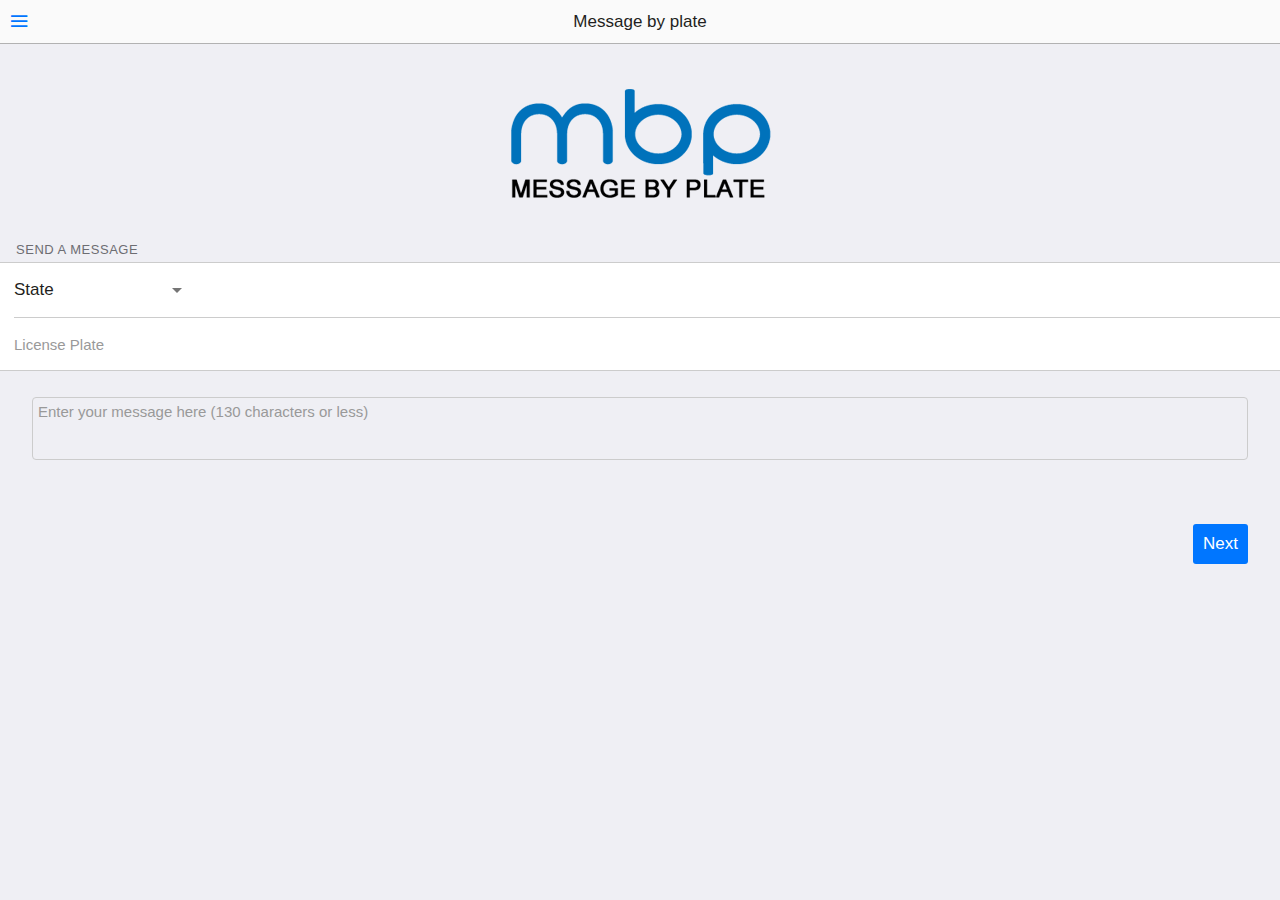
==== index.html @ 052cdfd3 "first public view" ====
<!DOCTYPE html><html><head><meta charset=utf-8><meta http-equiv=X-UA-Compatible content="IE=edge"><meta name=viewport content="width=device-width,initial-scale=1"><title>MBP</title><link rel=icon type=image/png sizes=32x32 href=/static/img/icons/favicon-32x32.png><link rel=icon type=image/png sizes=16x16 href=/static/img/icons/favicon-16x16.png><!--[if IE]><link rel="shortcut icon" href="/static/img/icons/favicon.ico"><![endif]--><link rel=manifest href=/static/manifest.json><meta name=theme-color content=#4DBA87><meta name=apple-mobile-web-app-capable content=yes><meta name=apple-mobile-web-app-status-bar-style content=black><meta name=apple-mobile-web-app-title content=MBP><link rel=apple-touch-icon href=/static/img/icons/apple-touch-icon-152x152.png><meta name=msapplication-TileImage content=/static/img/icons/msapplication-icon-144x144.png><meta name=msapplication-TileColor content=#000000><link rel=preload href=/static/js/vendor.ee307e631fe07a183f0b.js as=script><link rel=preload href=/static/js/app.489ee7864cfc03c7697a.js as=script><link rel=preload href=/static/css/app.347d442f0e834002e05e107c2a48338e.css as=style><link rel=preload href=/static/js/manifest.03b78d4e349f133a23ed.js as=script><link rel=stylesheet href=static/css/spinner.css><link href=/static/css/app.347d442f0e834002e05e107c2a48338e.css rel=stylesheet></head><body><div id=app><div class=spinner-container><div class=spinner><div class=bounce1></div><div class=bounce2></div><div class=bounce3></div></div><p>loading ..</p></div></div><script>(function() {
      'use strict';

      // Check to make sure service workers are supported in the current browser,
      // and that the current page is accessed from a secure origin. Using a
      // service worker from an insecure origin will trigger JS console errors.
      const isLocalhost = Boolean(window.location.hostname === 'localhost' ||
        // [::1] is the IPv6 localhost address.
        window.location.hostname === '[::1]' ||
        // 127.0.0.1/8 is considered localhost for IPv4.
        window.location.hostname.match(
          /^127(?:\.(?:25[0-5]|2[0-4][0-9]|[01]?[0-9][0-9]?)){3}$/
        )
      );
      
      window.addEventListener('load', function() {
        if ('serviceWorker' in navigator &&
          (window.location.protocol === 'https:' || isLocalhost)) {
          navigator.serviceWorker.register('service-worker.js')
            .then(function(registration) {
              // updatefound is fired if service-worker.js changes.
              registration.onupdatefound = function() {
                // updatefound is also fired the very first time the SW is installed,
                // and there's no need to prompt for a reload at that point.
                // So check here to see if the page is already controlled,
                // i.e. whether there's an existing service worker.
                if (navigator.serviceWorker.controller) {
                  // The updatefound event implies that registration.installing is set
                  const installingWorker = registration.installing;

                  installingWorker.onstatechange = function() {
                    switch (installingWorker.state) {
                      case 'installed':
                        // At this point, the old content will have been purged and the
                        // fresh content will have been added to the cache.
                        // It's the perfect time to display a "New content is
                        // available; please refresh." message in the page's interface.
                        break;

                      case 'redundant':
                        throw new Error('The installing ' +
                          'service worker became redundant.');

                      default:
                        // Ignore
                    }
                  };
                }
              };
            }).catch(function(e) {
              console.error('Error during service worker registration:', e);
            });
        }
      });
    })();</script><script type=text/javascript src=/static/js/manifest.03b78d4e349f133a23ed.js></script><script type=text/javascript src=/static/js/vendor.ee307e631fe07a183f0b.js></script><script type=text/javascript src=/static/js/app.489ee7864cfc03c7697a.js></script></body></html>
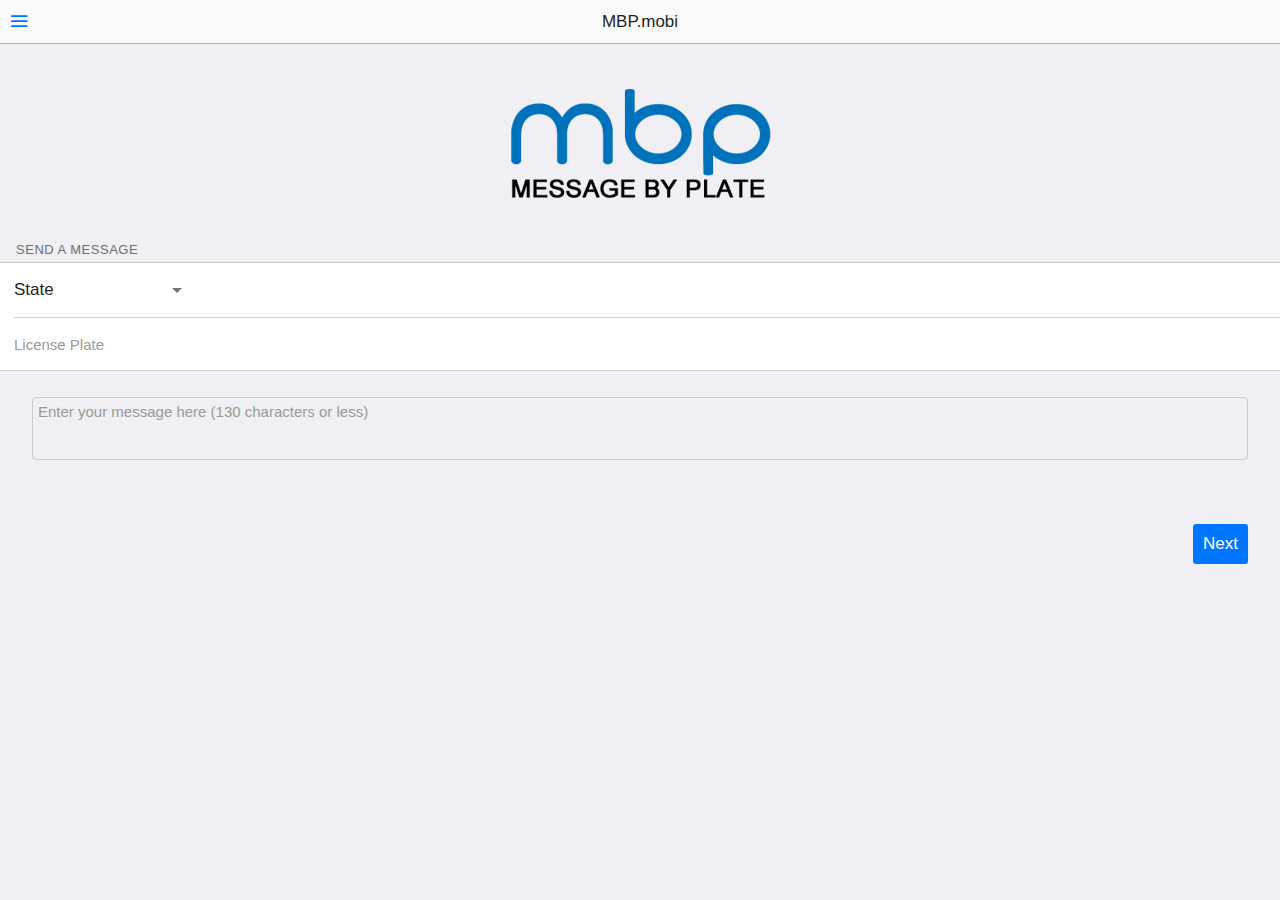
==== commit cb66f647: "20180408" ====
--- a/index.html
+++ b/index.html
@@ -1,4 +1,4 @@
-<!DOCTYPE html><html><head><meta charset=utf-8><meta http-equiv=X-UA-Compatible content="IE=edge"><meta name=viewport content="width=device-width,initial-scale=1"><title>MBP</title><link rel=icon type=image/png sizes=32x32 href=/static/img/icons/favicon-32x32.png><link rel=icon type=image/png sizes=16x16 href=/static/img/icons/favicon-16x16.png><!--[if IE]><link rel="shortcut icon" href="/static/img/icons/favicon.ico"><![endif]--><link rel=manifest href=/static/manifest.json><meta name=theme-color content=#4DBA87><meta name=apple-mobile-web-app-capable content=yes><meta name=apple-mobile-web-app-status-bar-style content=black><meta name=apple-mobile-web-app-title content=MBP><link rel=apple-touch-icon href=/static/img/icons/apple-touch-icon-152x152.png><meta name=msapplication-TileImage content=/static/img/icons/msapplication-icon-144x144.png><meta name=msapplication-TileColor content=#000000><link rel=preload href=/static/js/vendor.ee307e631fe07a183f0b.js as=script><link rel=preload href=/static/js/app.489ee7864cfc03c7697a.js as=script><link rel=preload href=/static/css/app.347d442f0e834002e05e107c2a48338e.css as=style><link rel=preload href=/static/js/manifest.03b78d4e349f133a23ed.js as=script><link rel=stylesheet href=static/css/spinner.css><link href=/static/css/app.347d442f0e834002e05e107c2a48338e.css rel=stylesheet></head><body><div id=app><div class=spinner-container><div class=spinner><div class=bounce1></div><div class=bounce2></div><div class=bounce3></div></div><p>loading ..</p></div></div><script>(function() {
+<!DOCTYPE html><html><head><meta charset=utf-8><meta http-equiv=X-UA-Compatible content="IE=edge"><meta name=viewport content="width=device-width,initial-scale=1"><title>MBP</title><link rel=icon type=image/png sizes=32x32 href=/static/img/icons/favicon-32x32.png><link rel=icon type=image/png sizes=16x16 href=/static/img/icons/favicon-16x16.png><!--[if IE]><link rel="shortcut icon" href="/static/img/icons/favicon.ico"><![endif]--><link rel=manifest href=/static/manifest.json><meta name=theme-color content=#4DBA87><meta name=apple-mobile-web-app-capable content=yes><meta name=apple-mobile-web-app-status-bar-style content=black><meta name=apple-mobile-web-app-title content=MBP><link rel=apple-touch-icon href=/static/img/icons/apple-touch-icon-152x152.png><meta name=msapplication-TileImage content=/static/img/icons/msapplication-icon-144x144.png><meta name=msapplication-TileColor content=#000000><link rel=preload href=/static/js/app.8456454510e84341d771.js as=script><link rel=preload href=/static/css/app.2dcddd8fe4823d4a5659d18a5406e0ba.css as=style><link rel=preload href=/static/js/vendor.1fafdffbcad2502ffdbd.js as=script><link rel=preload href=/static/js/manifest.9a119ef703cec59dcbff.js as=script><link rel=stylesheet href=static/css/spinner.css><link href=/static/css/app.2dcddd8fe4823d4a5659d18a5406e0ba.css rel=stylesheet></head><body><div id=app><div class=spinner-container><div class=spinner><div class=bounce1></div><div class=bounce2></div><div class=bounce3></div></div><p>loading ..</p></div></div><script>(function() {
       'use strict';
 
       // Check to make sure service workers are supported in the current browser,
@@ -52,4 +52,4 @@
             });
         }
       });
-    })();</script><script type=text/javascript src=/static/js/manifest.03b78d4e349f133a23ed.js></script><script type=text/javascript src=/static/js/vendor.ee307e631fe07a183f0b.js></script><script type=text/javascript src=/static/js/app.489ee7864cfc03c7697a.js></script></body></html>+    })();</script><script type=text/javascript src=/static/js/manifest.9a119ef703cec59dcbff.js></script><script type=text/javascript src=/static/js/vendor.1fafdffbcad2502ffdbd.js></script><script type=text/javascript src=/static/js/app.8456454510e84341d771.js></script></body></html>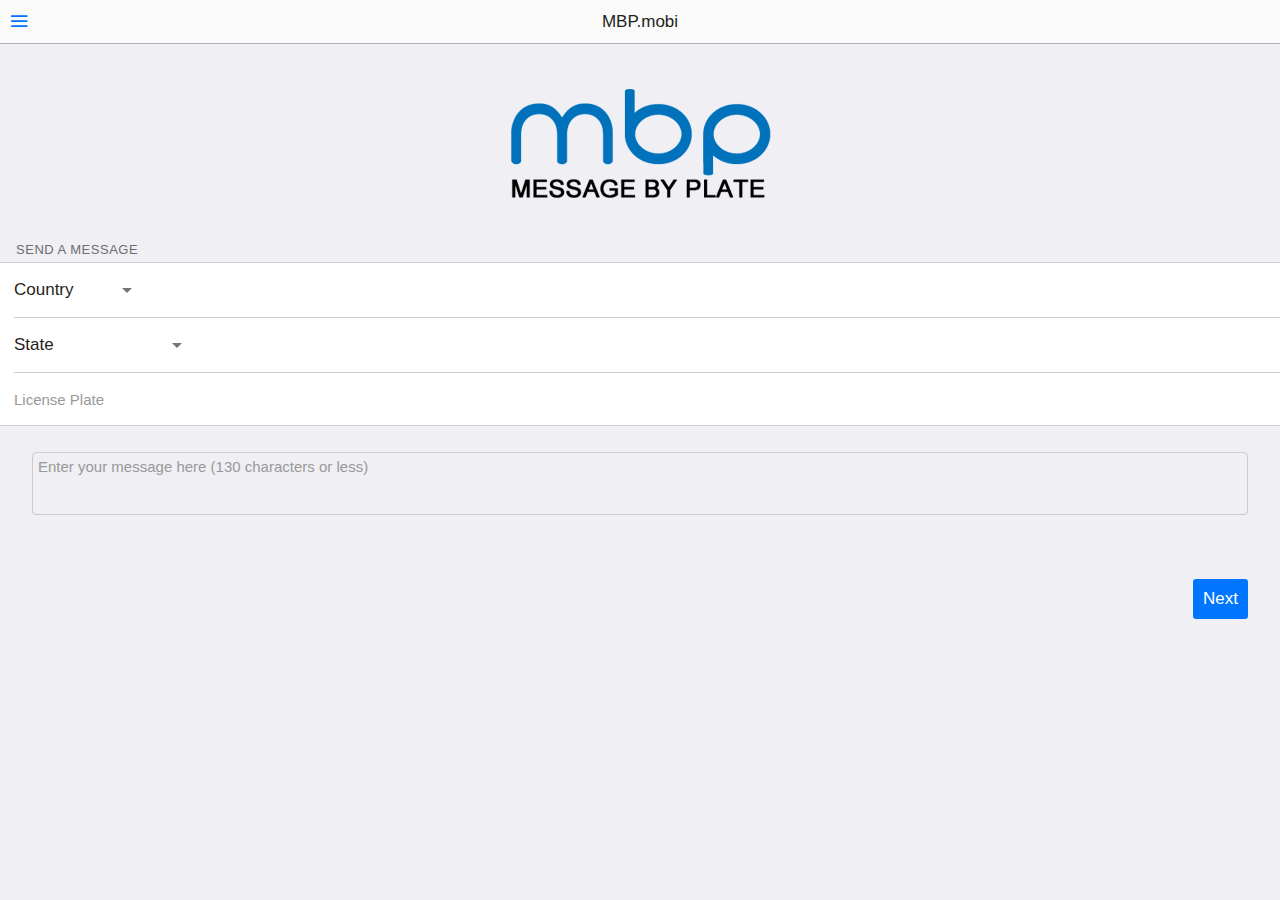
==== commit 8c28195b: "1525760520" ====
--- a/index.html
+++ b/index.html
@@ -1,4 +1,4 @@
-<!DOCTYPE html><html><head><meta charset=utf-8><meta http-equiv=X-UA-Compatible content="IE=edge"><meta name=viewport content="width=device-width,initial-scale=1"><title>MBP</title><link rel=icon type=image/png sizes=32x32 href=/static/img/icons/favicon-32x32.png><link rel=icon type=image/png sizes=16x16 href=/static/img/icons/favicon-16x16.png><!--[if IE]><link rel="shortcut icon" href="/static/img/icons/favicon.ico"><![endif]--><link rel=manifest href=/static/manifest.json><meta name=theme-color content=#4DBA87><meta name=apple-mobile-web-app-capable content=yes><meta name=apple-mobile-web-app-status-bar-style content=black><meta name=apple-mobile-web-app-title content=MBP><link rel=apple-touch-icon href=/static/img/icons/apple-touch-icon-152x152.png><meta name=msapplication-TileImage content=/static/img/icons/msapplication-icon-144x144.png><meta name=msapplication-TileColor content=#000000><link rel=preload href=/static/js/app.8456454510e84341d771.js as=script><link rel=preload href=/static/css/app.2dcddd8fe4823d4a5659d18a5406e0ba.css as=style><link rel=preload href=/static/js/vendor.1fafdffbcad2502ffdbd.js as=script><link rel=preload href=/static/js/manifest.9a119ef703cec59dcbff.js as=script><link rel=stylesheet href=static/css/spinner.css><link href=/static/css/app.2dcddd8fe4823d4a5659d18a5406e0ba.css rel=stylesheet></head><body><div id=app><div class=spinner-container><div class=spinner><div class=bounce1></div><div class=bounce2></div><div class=bounce3></div></div><p>loading ..</p></div></div><script>(function() {
+<!DOCTYPE html><html><head><meta charset=utf-8><meta http-equiv=X-UA-Compatible content="IE=edge"><meta name=viewport content="width=device-width,initial-scale=1"><title>MBP</title><link rel=icon type=image/png sizes=32x32 href=/static/img/icons/favicon-32x32.png><link rel=icon type=image/png sizes=16x16 href=/static/img/icons/favicon-16x16.png><!--[if IE]><link rel="shortcut icon" href="/static/img/icons/favicon.ico"><![endif]--><link rel=manifest href=/static/manifest.json><meta name=theme-color content=#4DBA87><meta name=apple-mobile-web-app-capable content=yes><meta name=apple-mobile-web-app-status-bar-style content=black><meta name=apple-mobile-web-app-title content=MBP><link rel=apple-touch-icon href=/static/img/icons/apple-touch-icon-152x152.png><meta name=msapplication-TileImage content=/static/img/icons/msapplication-icon-144x144.png><meta name=msapplication-TileColor content=#000000><link rel=preload href=/static/js/app.369161222d0ae316b8d4.js as=script><link rel=preload href=/static/css/app.195c46fa84e85587c0f4f52a1771f212.css as=style><link rel=preload href=/static/js/vendor.9c3d2b42b4a1143fe758.js as=script><link rel=preload href=/static/js/manifest.6d2677b7e55f31be4e99.js as=script><link rel=stylesheet href=static/css/spinner.css><link href=/static/css/app.195c46fa84e85587c0f4f52a1771f212.css rel=stylesheet></head><body><div id=app><div class=spinner-container><div class=spinner><div class=bounce1></div><div class=bounce2></div><div class=bounce3></div></div><p>loading ..</p></div></div><script>(function() {
       'use strict';
 
       // Check to make sure service workers are supported in the current browser,
@@ -52,4 +52,4 @@
             });
         }
       });
-    })();</script><script type=text/javascript src=/static/js/manifest.9a119ef703cec59dcbff.js></script><script type=text/javascript src=/static/js/vendor.1fafdffbcad2502ffdbd.js></script><script type=text/javascript src=/static/js/app.8456454510e84341d771.js></script></body></html>+    })();</script><script type=text/javascript src=/static/js/manifest.6d2677b7e55f31be4e99.js></script><script type=text/javascript src=/static/js/vendor.9c3d2b42b4a1143fe758.js></script><script type=text/javascript src=/static/js/app.369161222d0ae316b8d4.js></script></body></html>